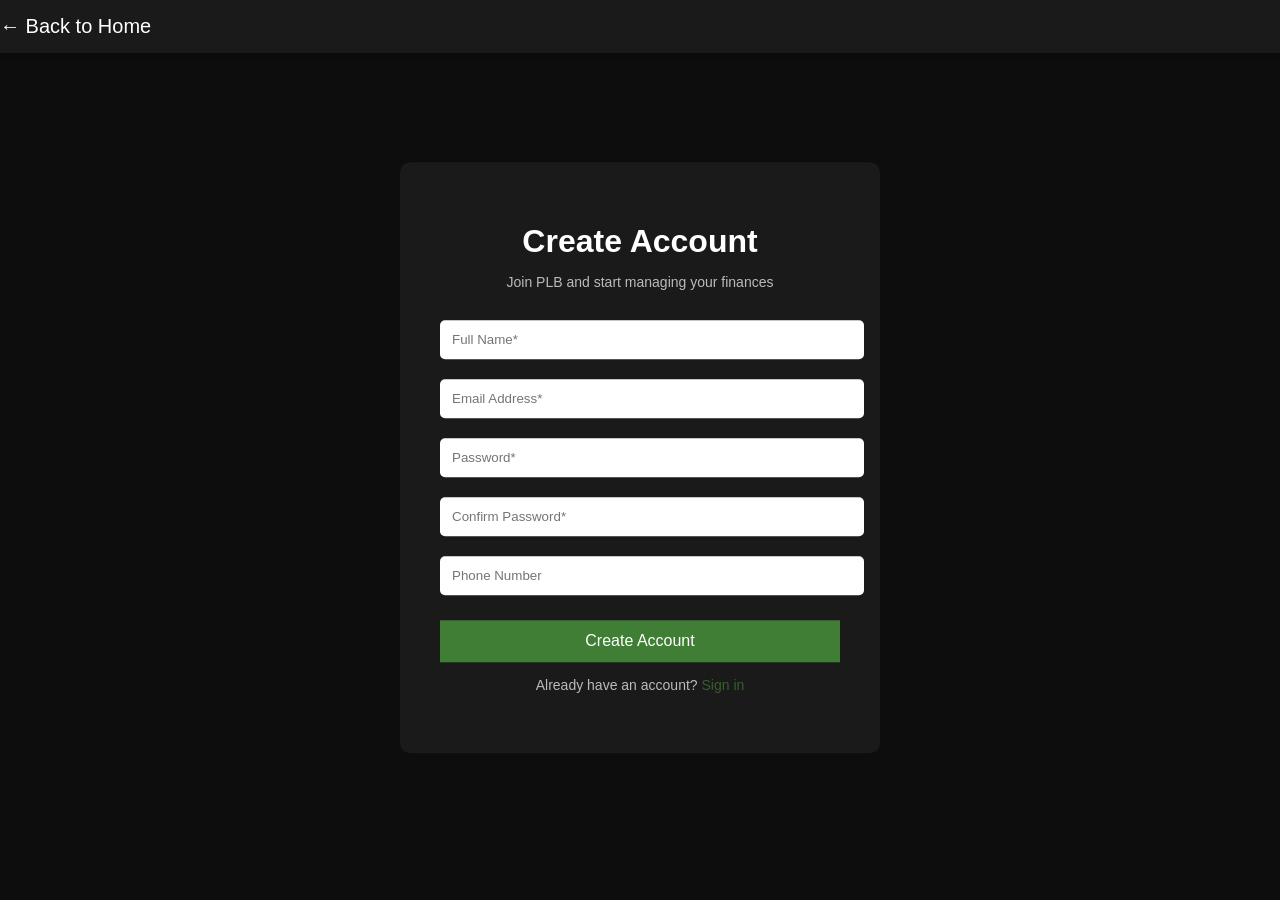
==== account.html @ 1be7f412 "Add files via upload" ====
<!DOCTYPE html>
<html>
<head>
    <meta charset="UTF-8">
    <meta name="viewport" content="width=device-width, initial-scale=1.0">
    <title>Create Account - PLB</title>

    <link rel="icon" type="image/x-icon" href="assets/growth.png">
    <link rel="stylesheet" href="css/main.css">
<link rel ="stylesheet" href="css/account.css">

    
</head>

<body>

    <nav>
        <a href="index.html">&#8592; Back to Home</a>
    </nav>

    <div id="container">
        <div id="form-box">

            <h1>Create Account</h1>
            <p>Join PLB and start managing your finances</p>

           <form id="signup-form" onsubmit="return createAccount()">

                <input type="text" placeholder="Full Name*" required>
                <input type="email" placeholder="Email Address*" required>
                <input type="password" placeholder="Password*" required>
                <input type="password" placeholder="Confirm Password*" required>
                <input type="text" placeholder="Phone Number">

                <button type="submit">Create Account</button>

            </form>

            <p id="login-text">
                Already have an account? <a href="#">Sign in</a>
            </p>

        </div>
    </div>

    <script>
        function createAccount() {
            alert("Account created");
            return false;
        }
        function createAccount() {
    alert("Account created");

    
    document.getElementById("signup-form").reset();

    return false;
}
    </script>

</body>
</html>
---- css/main.css ----
:root {
    --primary0: hsl(111, 41.1%, 20%);
    --primary1: hsl(111, 41.1%, 25%);
    --primary2: hsl(111, 41.1%, 30%);
    --primary3: hsl(111, 41.1%, 35%);
    --primary4: hsl(111, 41.1%, 40%);
    --primary5: hsl(111, 41.1%, 45%);
    --primary6: hsl(111, 41.1%, 50%);
    --primary7: hsl(111, 41.1%, 55%);
    --primary8: hsl(111, 41.1%, 60%);
    --primary9: hsl(111, 41.1%, 65%);
    --primary10: hsl(111, 41.1%, 70%);
    --primary11: hsl(111, 41.1%, 75%);
    --primary12: hsl(111, 41.1%, 80%);

    --white0: hsl(0, 0%, 100%);
    --white1: hsl(0, 0%, 95%);
    --white2: hsl(0, 0%, 90%);
    --white3: hsl(0, 0%, 85%);
    --white4: hsl(0, 0%, 80%);

    --black0: hsl(0, 0%, 0%);
    --black1: hsl(0, 0%, 5%);
    --black2: hsl(0, 0%, 10%);
    --black3: hsl(0, 0%, 15%);
    --black4: hsl(0, 0%, 20%);
}
html {
    scroll-behavior: smooth;
    font-family: "Montserrat", sans-serif;
}
body {
    background-color: var(--white0);
    width: 100%;
    display: flex;
    flex-direction: column;
    margin: 0;
    align-items: center;
}

/* ===== NAV SECTION ===== */
nav {
    width: 100%;
    background-color: var(--white0);
    position: sticky;
    top: 0;
    z-index: 999; /* To ensure it stay above everything */
    box-shadow: 0 4px 4px hsla(0, 0%, 0%, 0.1);
}
#nav-top {
    width: 100%;
    height: 64px;
    display: grid;
    grid-template-columns: 52px 52px auto 150px;
    align-items: center;
    box-sizing: border-box;
}
#nav-top #growth {
    margin-left: 8px;
    transition: transform 0.3s ease;
}
#nav-top #growth:hover {
    transform: scale(1.1);
}
#nav-top #growth img {
    width: 44px;
}
#nav-top #menu-links {
    margin: auto;
}
#nav-top #menu-links a {
    padding: 8px;
    margin: 0 4px;
    text-decoration: none;
    color: black;
    border-radius: 8px;
}
#nav-top #menu-links a:hover {
    background-color: var(--primary2);
    color: white;
}
#nav-top button {
    background-color: var(--primary2);
    color: var(--white0);
    padding: 12px 16px;
    margin: 0 16px;
    font-weight: bold;
    border-radius: 24px;
    border: 0;
}
#nav-top button:hover {
    background-color: var(--primary0);
    color: white;
} 
#nav-top #menu-icon {
    display: none; 
    margin: 0 16px;
} 
#nav-top #menu-icon div {
    background-color: black;
    width: 24px;
    height: 2px;
    margin: 4px 0;
    transition: all 0.4s ease;
}
#nav-top #menu-icon.change #bar1 { 
    transform: translate(0, 6px) rotate(-45deg); 
}
#nav-top #menu-icon.change #bar2 { 
    opacity: 0; 
}
#nav-top #menu-icon.change #bar3 { 
    transform: translate(0, -6px) rotate(45deg); 
}
@media (max-width: 800px) {
    #nav-top {
        grid-template-columns: 52px 52px auto;
    }
    #menu-links {
        display: none;
    }
    #nav-top button {
        display: none;
    }
    #nav-top #menu-icon {
        margin-left: auto;
        display: block;
    }
}

#nav-bottom {
    display: none;
    box-sizing: border-box;
    height: calc(100vh - 64px);
    place-items: center;
    padding: 10vh 0;
}
#nav-bottom a {
    display: block;
    color: black;
    font-size: 28px;
    text-decoration: none;
}
#nav-bottom #getStarted {
    color: var(--primary3);
}

/* ===== FOOTER SECTION ===== */
footer {
    width: 100%;
    background-color: hsl(0, 0%, 90%);
    font-size: 12px;
    z-index: 1;
}
#upper-footer-container {
    background-color: var(--white1);
    width: 100%;
    display: grid;
    grid-template-columns: 1fr 1fr 1fr 1fr;
}
#upper-footer-container .quadrants {
    box-sizing: border-box;
    padding: 20px 40px;
}
#upper-footer-container .quadrants > a {
    display: block;
    width: fit-content;
    margin: 4px 0;
    color: black;
}
#upper-footer-container .quadrants > a:hover {
    color: var(--primary4);
}
#upper-footer-container .quadrants h4 {
    margin: 4px;
}
#upper-footer-container img[alt="PLB Logo"] {
    width: 24px;
    position: relative;
    top: 6px;
}
#upper-footer-container #social-link {
    width: 100%;
}
#upper-footer-container #social-link img {
    width: 24px;
    margin: 0 4px;
}
#lower-footer-container {
    width: 100%;
    height: 60px;
    display: grid;
    grid-template-columns: auto auto ;
    align-items: center;
    background-color: var(--black1);
    color: white;
}
#lower-footer-container p {
    margin-left: 8px;
}
#lower-footer-container a {
    float: right;
    margin: 0 12px;
    color: white;
}
#lower-footer-container a:hover {
    color: var(--primary4);
}

@media (max-width: 880px) {
    #upper-footer-container {
        grid-template-columns: 1fr 1fr;
    }
}
@media (max-width: 440px) {
    #upper-footer-container {
        grid-template-columns: 1fr;
    }
}
---- css/account.css ----
body {
margin: 0;
font-family: Arial, sans-serif;
background-color: var(--black1);
color: white;
}

     
nav {
width: 100%;
padding: 15px 40px;
 background-color: var(--black2);
 }

nav a {
color: white;
text-decoration: none;
font-size: 20px;
}

       
#container {
position: relative;
width: 100%;
 height: 90vh;
}

        
#form-box {
 position: absolute;
top: 50%;
left: 50%;
transform: translate(-50%, -50%);

 width: 400px;
 background: #1a1a1a;
 padding: 40px;
border-radius: 10px;
 text-align: center;
}
#form-box h1 {
margin-bottom: 10px;
}

 #form-box p {
    font-size: 14px;
 opacity: 0.7;
margin-bottom: 20px;
}

    
#form-box input {
 width: 100%;
 padding: 12px;
margin: 10px 0;
 border: none;
 border-radius: 5px;
}

#form-box button {
 width: 100%;
padding: 12px;
 margin-top: 15px;
background: var(--primary3);
 border: none;
 color: white;
font-size: 16px;
           
}

#form-box button:hover {
opacity: 0.8;
    
}
#login-text {
 margin-top: 15px;
 font-size: 14px;
}

#login-text a {
    color: var(--primary3);
text-decoration: none;
}
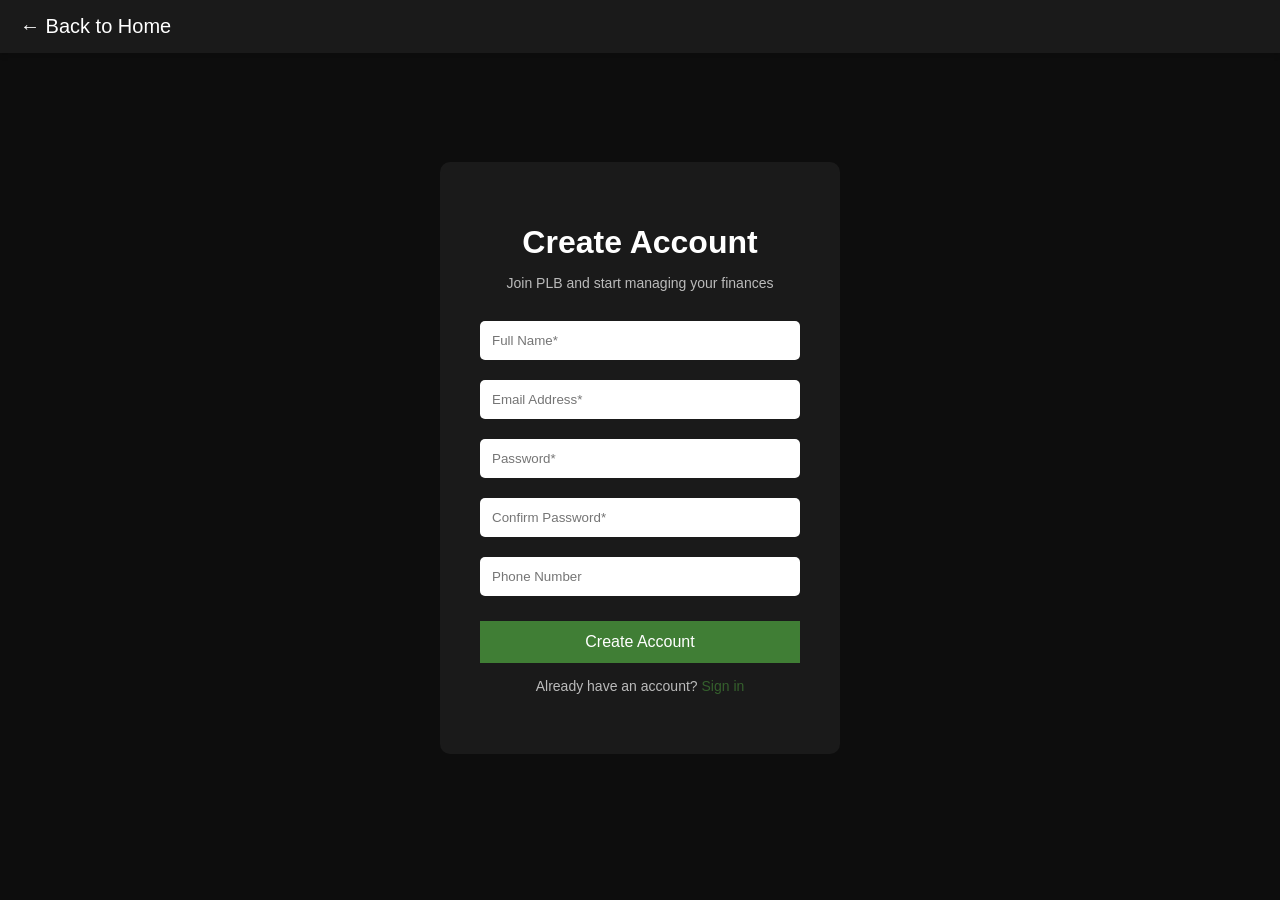
==== commit 8521469a: "v3.0.0 - All requirements met - Patched some errors - Added responsiveness to account page" ====
--- a/account.html
+++ b/account.html
@@ -1,62 +1,58 @@
 <!DOCTYPE html>
-<html>
-<head>
-    <meta charset="UTF-8">
-    <meta name="viewport" content="width=device-width, initial-scale=1.0">
-    <title>Create Account - PLB</title>
+<html  lang="en">
+    <head>
+        <meta charset="UTF-8">
+        <meta name="viewport" content="width=device-width, initial-scale=1.0">
+        <title>Create Account - PLB</title>
 
-    <link rel="icon" type="image/x-icon" href="assets/growth.png">
-    <link rel="stylesheet" href="css/main.css">
-<link rel ="stylesheet" href="css/account.css">
+        <link rel="icon" type="image/x-icon" href="assets/growth.png">
+        <link rel="stylesheet" href="css/main.css">
+    <link rel ="stylesheet" href="css/account.css">
 
-    
-</head>
+        
+    </head>
 
-<body>
+    <body>
 
-    <nav>
-        <a href="index.html">&#8592; Back to Home</a>
-    </nav>
+        <nav>
+            <a href="index.html">&#8592; Back to Home</a>
+        </nav>
 
-    <div id="container">
-        <div id="form-box">
+        <div id="container">
+            <div id="form-box">
 
-            <h1>Create Account</h1>
-            <p>Join PLB and start managing your finances</p>
+                <h1>Create Account</h1>
+                <p>Join PLB and start managing your finances</p>
 
-           <form id="signup-form" onsubmit="return createAccount()">
+            <form id="signup-form" onsubmit="return createAccount()">
 
-                <input type="text" placeholder="Full Name*" required>
-                <input type="email" placeholder="Email Address*" required>
-                <input type="password" placeholder="Password*" required>
-                <input type="password" placeholder="Confirm Password*" required>
-                <input type="text" placeholder="Phone Number">
+                    <input type="text" placeholder="Full Name*" required>
+                    <input type="email" placeholder="Email Address*" required>
+                    <input type="password" placeholder="Password*" required>
+                    <input type="password" placeholder="Confirm Password*" required>
+                    <input type="text" placeholder="Phone Number">
 
-                <button type="submit">Create Account</button>
+                    <button type="submit">Create Account</button>
 
-            </form>
+                </form>
 
-            <p id="login-text">
-                Already have an account? <a href="#">Sign in</a>
-            </p>
+                <p id="login-text">
+                    Already have an account? <a href="#">Sign in</a>
+                </p>
 
+            </div>
         </div>
-    </div>
 
-    <script>
-        function createAccount() {
-            alert("Account created");
-            return false;
-        }
-        function createAccount() {
-    alert("Account created");
-
-    
-    document.getElementById("signup-form").reset();
-
-    return false;
-}
-    </script>
-
-</body>
+        <script>
+            function createAccount() {
+                alert("Account created");
+                return false;
+            }
+            function createAccount() {
+                alert("Account created");
+                document.getElementById("signup-form").reset();
+                return false;
+            }
+        </script>
+    </body>
 </html>
--- a/css/main.css
+++ b/css/main.css
@@ -188,7 +188,7 @@
 }
 #lower-footer-container {
     width: 100%;
-    height: 60px;
+    height: 68px;
     display: grid;
     grid-template-columns: auto auto ;
     align-items: center;
@@ -200,7 +200,7 @@
 }
 #lower-footer-container a {
     float: right;
-    margin: 0 12px;
+    margin-right: 12px;
     color: white;
 }
 #lower-footer-container a:hover {
--- a/css/account.css
+++ b/css/account.css
@@ -1,85 +1,73 @@
 
 body {
-margin: 0;
-font-family: Arial, sans-serif;
-background-color: var(--black1);
-color: white;
+    margin: 0;
+    font-family: Arial, sans-serif;
+    background-color: var(--black1);
+    color: white;
+}
+    
+nav {
+    width: 100%;
+    padding: 15px 20px;
+    background-color: var(--black2);
+    box-sizing: border-box;
+}
+nav a {
+    color: white;
+    text-decoration: none;
+    font-size: 20px;
 }
 
-     
-nav {
-width: 100%;
-padding: 15px 40px;
- background-color: var(--black2);
- }
-
-nav a {
-color: white;
-text-decoration: none;
-font-size: 20px;
+#container {
+    width: 100%;
+    height: 90vh;
+    display: grid;
+    place-items: center;
+}
+  
+#form-box {
+    width: min(100%, 400px);
+    background: #1a1a1a;
+    padding: 40px;
+    border-radius: 10px;
+    text-align: center;
+    box-sizing: border-box;
+}
+#form-box h1 {
+    margin-bottom: 10px;
+}
+#form-box p {
+    font-size: 14px;
+    opacity: 0.7;
+    margin-bottom: 20px;
+}
+#form-box input {
+    width: 100%;
+    padding: 12px;
+    margin: 10px 0;
+    border: none;
+    border-radius: 5px;
+    box-sizing: border-box;
+}
+#form-box button {
+    width: 100%;
+    padding: 12px;
+    margin-top: 15px;
+    background: var(--primary3);
+    border: none;
+    color: white;
+    font-size: 16px;
+}
+#form-box button:hover {
+    opacity: 0.8; 
 }
 
-       
-#container {
-position: relative;
-width: 100%;
- height: 90vh;
+#login-text {
+    margin-top: 15px;
+    font-size: 14px;
+}
+#login-text a {
+    color: var(--primary3);
+    text-decoration: none;
 }
 
-        
-#form-box {
- position: absolute;
-top: 50%;
-left: 50%;
-transform: translate(-50%, -50%);
-
- width: 400px;
- background: #1a1a1a;
- padding: 40px;
-border-radius: 10px;
- text-align: center;
-}
-#form-box h1 {
-margin-bottom: 10px;
-}
-
- #form-box p {
-    font-size: 14px;
- opacity: 0.7;
-margin-bottom: 20px;
-}
-
-    
-#form-box input {
- width: 100%;
- padding: 12px;
-margin: 10px 0;
- border: none;
- border-radius: 5px;
-}
-
-#form-box button {
- width: 100%;
-padding: 12px;
- margin-top: 15px;
-background: var(--primary3);
- border: none;
- color: white;
-font-size: 16px;
-           
-}
-
-#form-box button:hover {
-opacity: 0.8;
-    
-}
-#login-text {
- margin-top: 15px;
- font-size: 14px;
-}
-
-#login-text a {
-    color: var(--primary3);
-text-decoration: none;
-}
-
